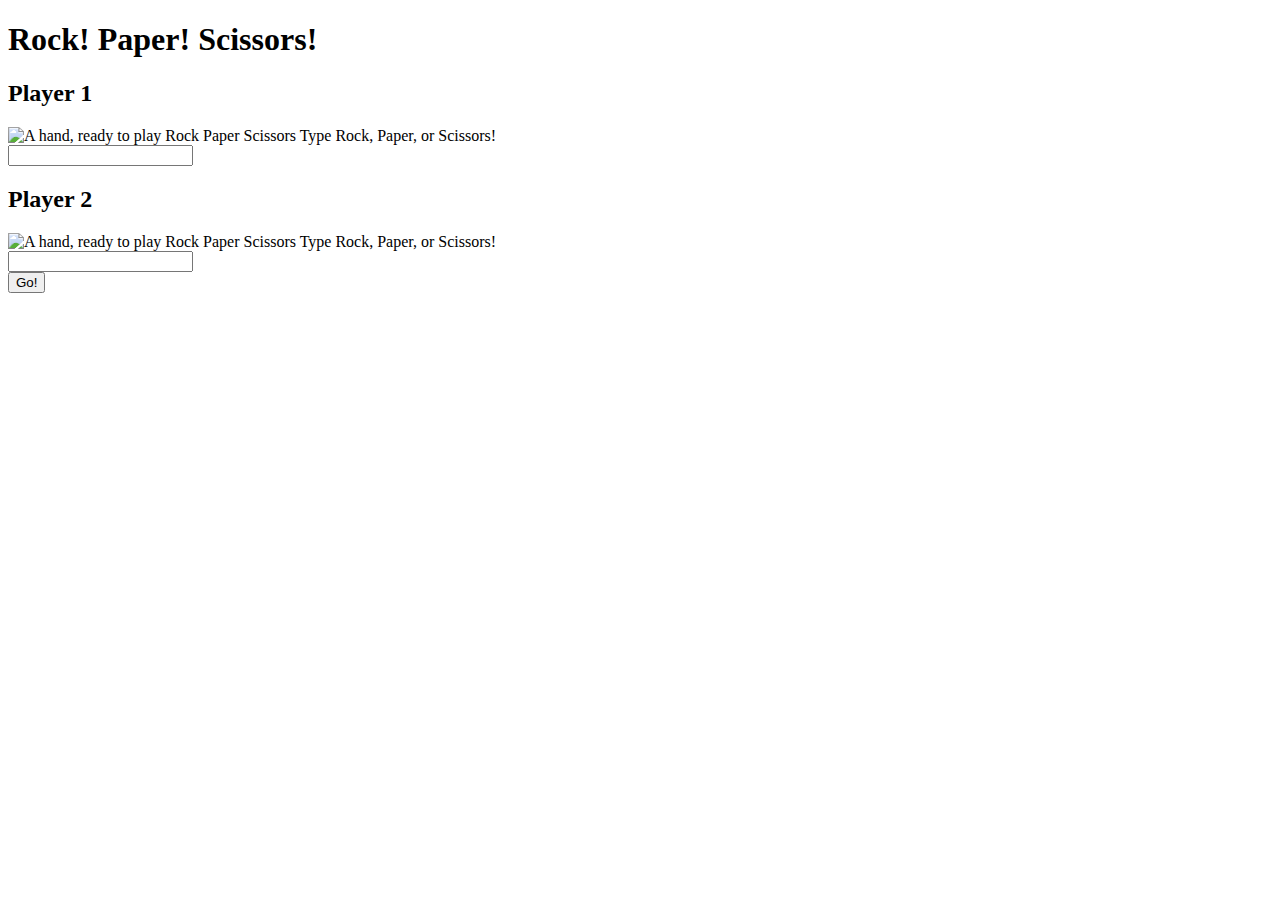
==== index.html @ e9d759a7 "initial, code started, css added" ====
<!DOCTYPE html>
<html>
  <head>
    <meta charset="utf-8">
    <title>Rock Paper Scissors</title>
    <link rel="stylesheet" href="style.css">
    <script src="main.js"></script>
  </head>
  <body>
    <header>
      <h1>Rock! Paper! Scissors!</h1>
    </header>
    <main>
      <section id="player-one-section">
        <h2 class="player-name">
          Player 1
        </h2>
        <img src="." alt="A hand, ready to play Rock Paper Scissors">
        <label for="p1-selection">Type Rock, Paper, or Scissors!</label><br>
        <input type="text" id="p1-selection" name="p1-selection">
      </section>
      <section id="player-one-section">
        <h2 class="player-name">
          Player 2
        </h2>
        <img src="." alt="A hand, ready to play Rock Paper Scissors">
        <label for="p2-selection">Type Rock, Paper, or Scissors!</label><br>
        <input type="text" id="p2-selection" name="p2-selection">
      </section>
      <button onclick="rockPaperScissors()">Go!</button>
      <section id="display-element"></section>
    </main>
  </body>
</html>
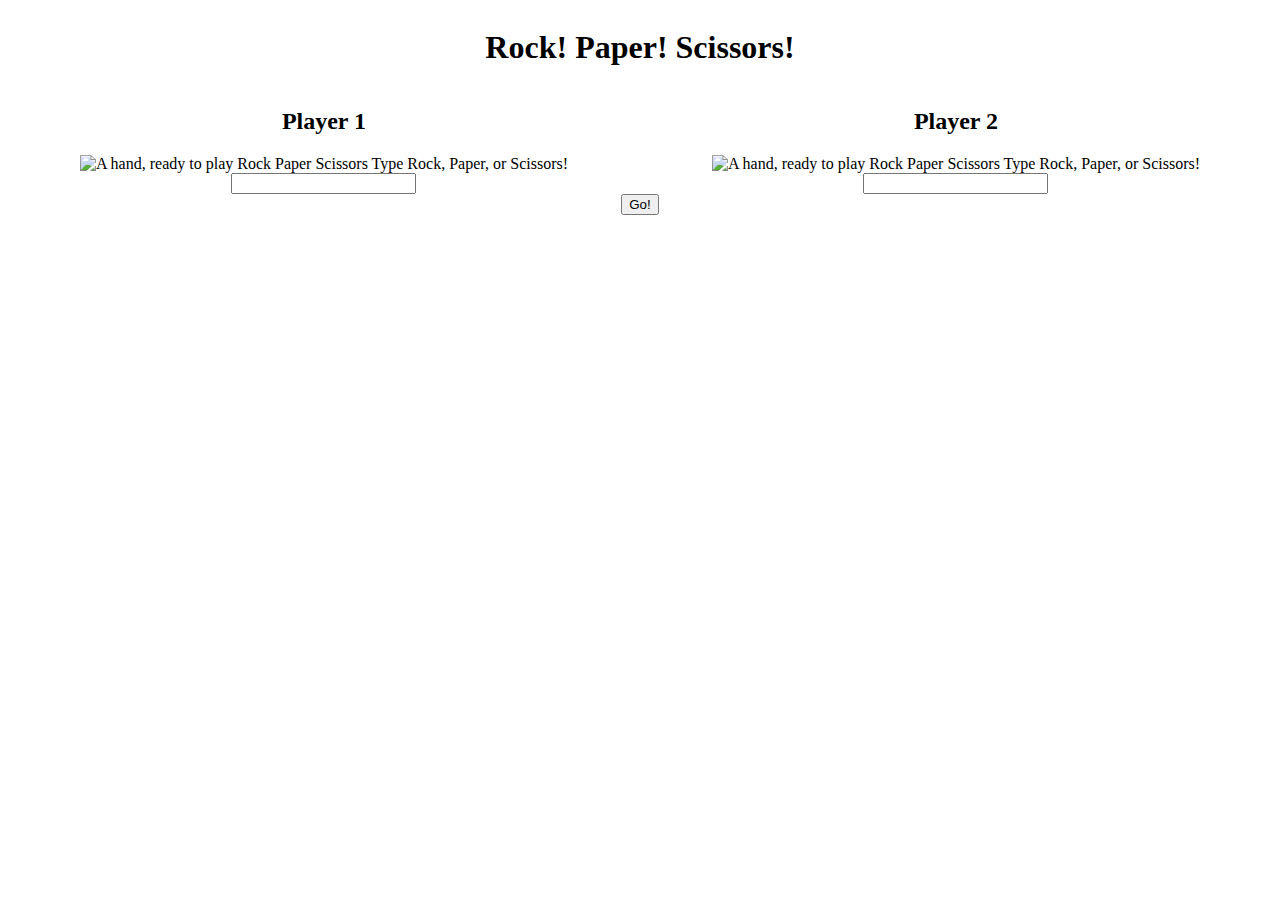
==== commit c5780778: "basic grid playout is done" ====
--- a/index.html
+++ b/index.html
@@ -11,7 +11,7 @@
       <h1>Rock! Paper! Scissors!</h1>
     </header>
     <main>
-      <section id="player-one-section">
+      <section class="player-section" id="player-one-section">
         <h2 class="player-name">
           Player 1
         </h2>
@@ -19,7 +19,7 @@
         <label for="p1-selection">Type Rock, Paper, or Scissors!</label><br>
         <input type="text" id="p1-selection" name="p1-selection">
       </section>
-      <section id="player-one-section">
+      <section class="player-section" id="player-two-section">
         <h2 class="player-name">
           Player 2
         </h2>
@@ -27,8 +27,10 @@
         <label for="p2-selection">Type Rock, Paper, or Scissors!</label><br>
         <input type="text" id="p2-selection" name="p2-selection">
       </section>
-      <button onclick="rockPaperScissors()">Go!</button>
-      <section id="display-element"></section>
+      <section id="result-section">
+        <button onclick="rockPaperScissors()">Go!</button>
+        <section id="display-element"></section>
+      </section>
     </main>
   </body>
 </html>--- a/style.css
+++ b/style.css
@@ -0,0 +1,28 @@
+header {
+  display: grid;
+  justify-content: center;
+}
+
+main {
+  display: grid;
+  grid-template-columns: repeat(2, 1fr);
+  justify-content: center;
+}
+
+#player-one-section {
+  grid-column: 1 / 2;
+}
+
+#player-two-section {
+  grid-column: 2 / 3;
+}
+
+.player-section {
+  justify-self: center;
+  text-align: center;
+}
+
+#result-section {
+  grid-column: 1 / 3;
+  justify-self: center;
+}
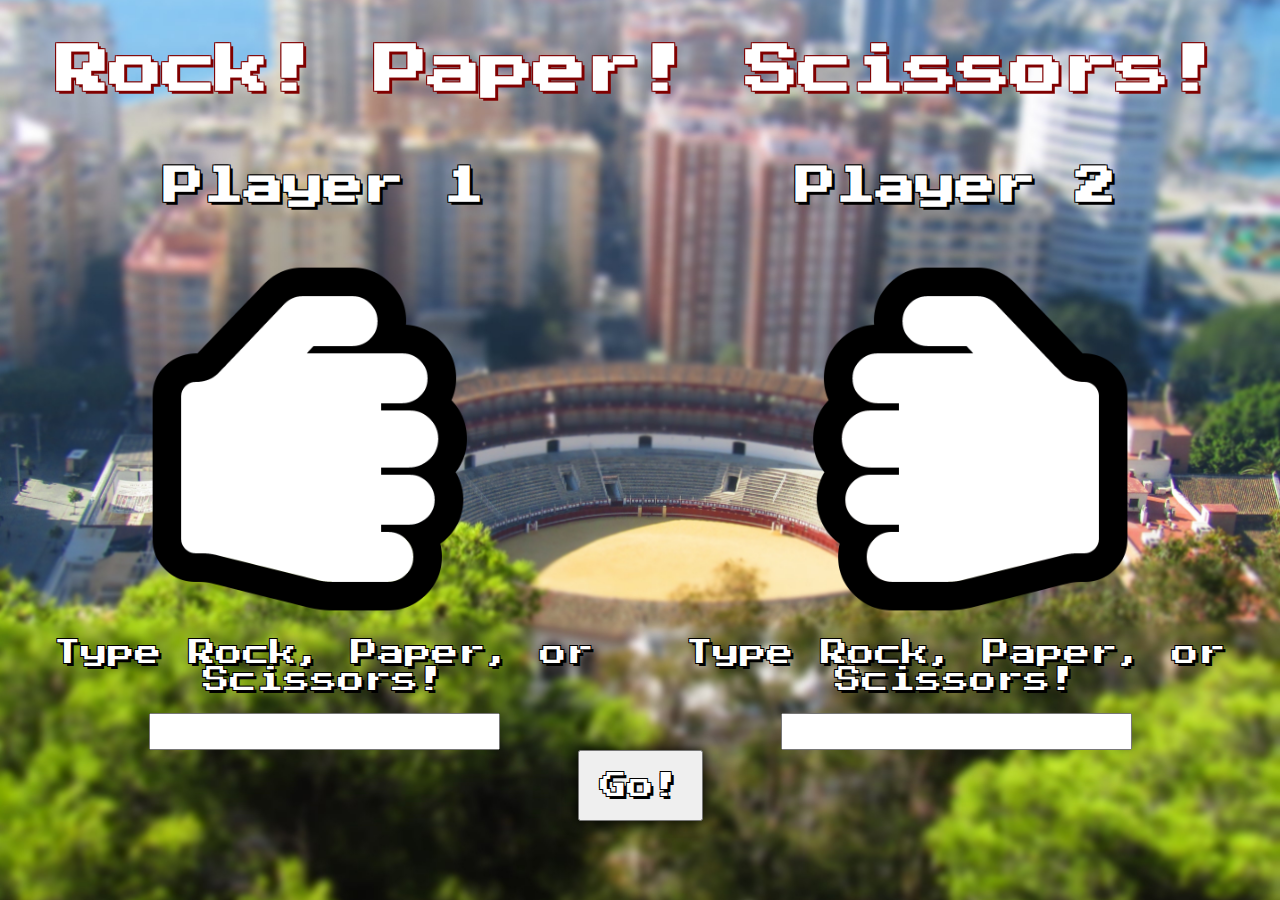
==== commit 937eddda: "images added, main display width styled" ====
--- a/index.html
+++ b/index.html
@@ -4,6 +4,7 @@
     <meta charset="utf-8">
     <title>Rock Paper Scissors</title>
     <link rel="stylesheet" href="style.css">
+    <link href="https://fonts.googleapis.com/css2?family=Press+Start+2P&display=swap" rel="stylesheet">
     <script src="main.js"></script>
   </head>
   <body>
@@ -15,7 +16,7 @@
         <h2 class="player-name">
           Player 1
         </h2>
-        <img src="." alt="A hand, ready to play Rock Paper Scissors">
+        <img class="hand-image" src="./images/hand-rock.png" alt="A hand, ready to play Rock Paper Scissors"><br>
         <label for="p1-selection">Type Rock, Paper, or Scissors!</label><br>
         <input type="text" id="p1-selection" name="p1-selection">
       </section>
@@ -23,13 +24,13 @@
         <h2 class="player-name">
           Player 2
         </h2>
-        <img src="." alt="A hand, ready to play Rock Paper Scissors">
+        <img class="hand-image" src="./images/hand-rock-player-two.png" alt="A hand, ready to play Rock Paper Scissors"><br>
         <label for="p2-selection">Type Rock, Paper, or Scissors!</label><br>
         <input type="text" id="p2-selection" name="p2-selection">
       </section>
       <section id="result-section">
         <button onclick="rockPaperScissors()">Go!</button>
-        <section id="display-element"></section>
+        <section id="display-result"></section>
       </section>
     </main>
   </body>
--- a/style.css
+++ b/style.css
@@ -1,12 +1,27 @@
+html {
+  background-image: url(./images/mark-gosling-stadium-unsplash.jpg);
+  background-attachment: fixed;
+  background-position: center;
+  background-repeat: no-repeat;
+  background-size: cover;
+}
+
 header {
   display: grid;
   justify-content: center;
+  font-family: "Press Start 2P", cursive;
+  color: white;
+  text-shadow: 3px 3px 0 maroon, -1px -1px 0 maroon, 1px -1px 0 maroon,
+    -1px 1px 0 maroon, 1px 1px 0 maroon;
+  font-size: 20pt;
+  text-align: center;
 }
 
 main {
   display: grid;
   grid-template-columns: repeat(2, 1fr);
   justify-content: center;
+  font-family: "Press Start 2P", cursive;
 }
 
 #player-one-section {
@@ -20,9 +35,43 @@
 .player-section {
   justify-self: center;
   text-align: center;
+  color: white;
+  text-shadow: 3px 3px 0 black, -1px -1px 0 black, 1px -1px 0 black,
+    -1px 1px 0 black, 1px 1px 0 black;
+  font-size: 20pt;
+}
+
+input {
+  font-size: 20pt;
+  margin-top: 20px;
+}
+
+.hand-image {
+  max-height: 400px;
+  max-width: auto;
 }
 
 #result-section {
   grid-column: 1 / 3;
   justify-self: center;
+  text-align: center;
+  font-family: "Press Start 2P", cursive;
+  color: white;
+  text-shadow: 3px 3px 0 black, -1px -1px 0 black, 1px -1px 0 black,
+    -1px 1px 0 black, 1px 1px 0 black;
 }
+
+button {
+  padding: 20px;
+  font-family: "Press Start 2P", cursive;
+  color: white;
+  text-shadow: 3px 3px 0 black, -1px -1px 0 black, 1px -1px 0 black,
+    -1px 1px 0 black, 1px 1px 0 black;
+  font-size: 20pt;
+  box-shadow: 0px 0px 10pt 1pt black;
+}
+
+#display-result {
+  margin-top: 40px;
+  font-size: 28pt;
+}
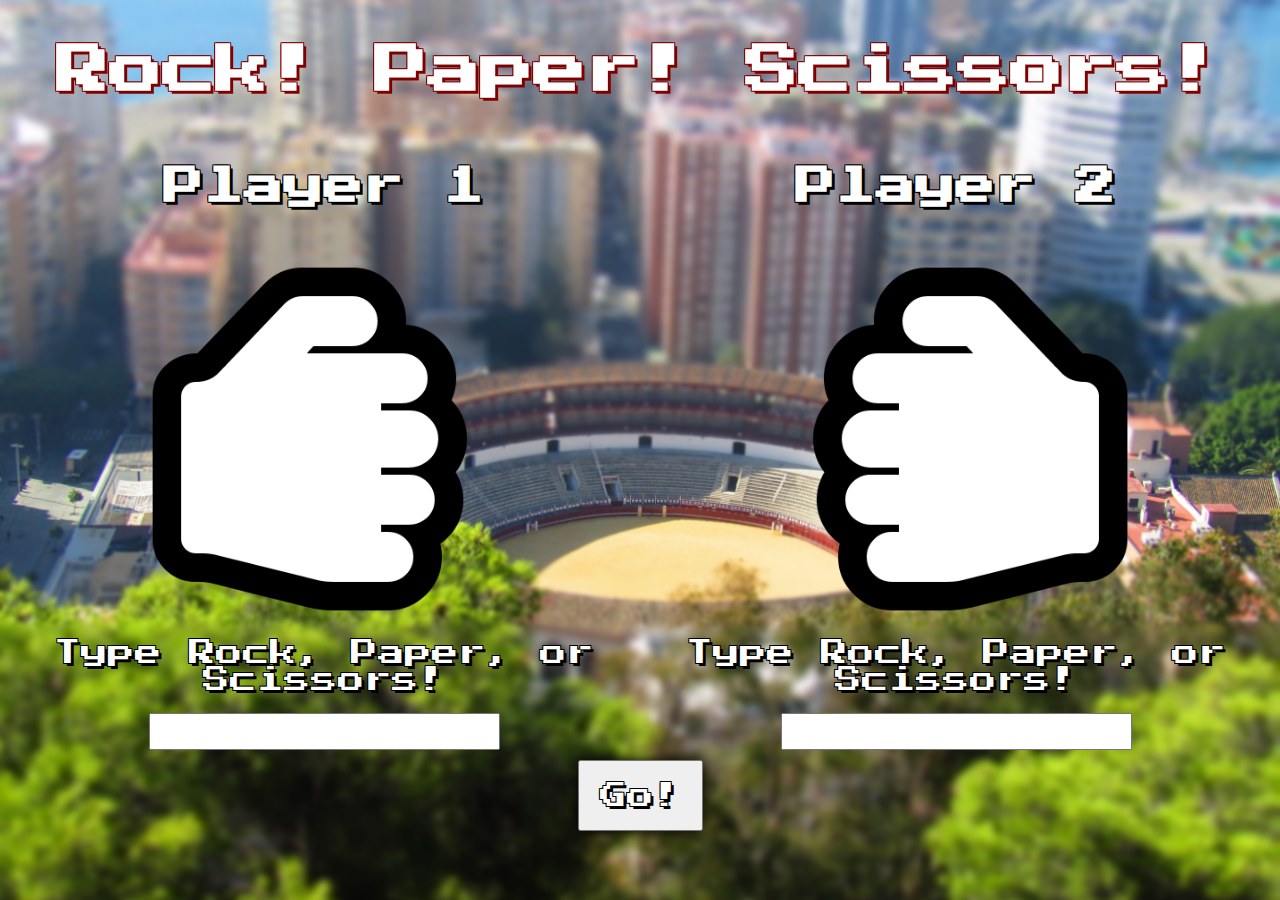
==== commit dc1328cd: "now reactive" ====
--- a/index.html
+++ b/index.html
@@ -4,6 +4,7 @@
     <meta charset="utf-8">
     <title>Rock Paper Scissors</title>
     <link rel="stylesheet" href="style.css">
+    <link rel="stylesheet" href="reactive.css">
     <link href="https://fonts.googleapis.com/css2?family=Press+Start+2P&display=swap" rel="stylesheet">
     <script src="main.js"></script>
   </head>
@@ -16,7 +17,7 @@
         <h2 class="player-name">
           Player 1
         </h2>
-        <img class="hand-image" src="./images/hand-rock.png" alt="A hand, ready to play Rock Paper Scissors"><br>
+        <img class="hand-image" id="left-hand" src="./images/hand-rock.png" alt="A hand, ready to play Rock Paper Scissors"><br>
         <label for="p1-selection">Type Rock, Paper, or Scissors!</label><br>
         <input type="text" id="p1-selection" name="p1-selection">
       </section>
@@ -24,7 +25,7 @@
         <h2 class="player-name">
           Player 2
         </h2>
-        <img class="hand-image" src="./images/hand-rock-player-two.png" alt="A hand, ready to play Rock Paper Scissors"><br>
+        <img class="hand-image" id="right-hand" src="./images/hand-rock-player-two.png" alt="A hand, ready to play Rock Paper Scissors"><br>
         <label for="p2-selection">Type Rock, Paper, or Scissors!</label><br>
         <input type="text" id="p2-selection" name="p2-selection">
       </section>
--- a/style.css
+++ b/style.css
@@ -69,6 +69,7 @@
     -1px 1px 0 black, 1px 1px 0 black;
   font-size: 20pt;
   box-shadow: 0px 0px 10pt 1pt black;
+  margin-top: 10px;
 }
 
 #display-result {
--- a/reactive.css
+++ b/reactive.css
@@ -0,0 +1,36 @@
+@media (max-width: 800px) {
+  input {
+    font-size: 14pt;
+  }
+
+  .hand-image {
+    max-height: 300px;
+  }
+
+  button {
+    margin-top: 20px;
+  }
+}
+
+@media (max-width: 600px) {
+  header {
+    font-size: 16pt;
+  }
+
+  main {
+    grid-template-columns: 1fr;
+  }
+
+  #player-one-section,
+  #player-two-section,
+  #result-section {
+    grid-column: 1 / 2;
+    font-size: 12pt;
+  }
+
+  #left-hand,
+  #right-hand {
+    transform: rotate(90deg);
+    max-height: 200px;
+  }
+}
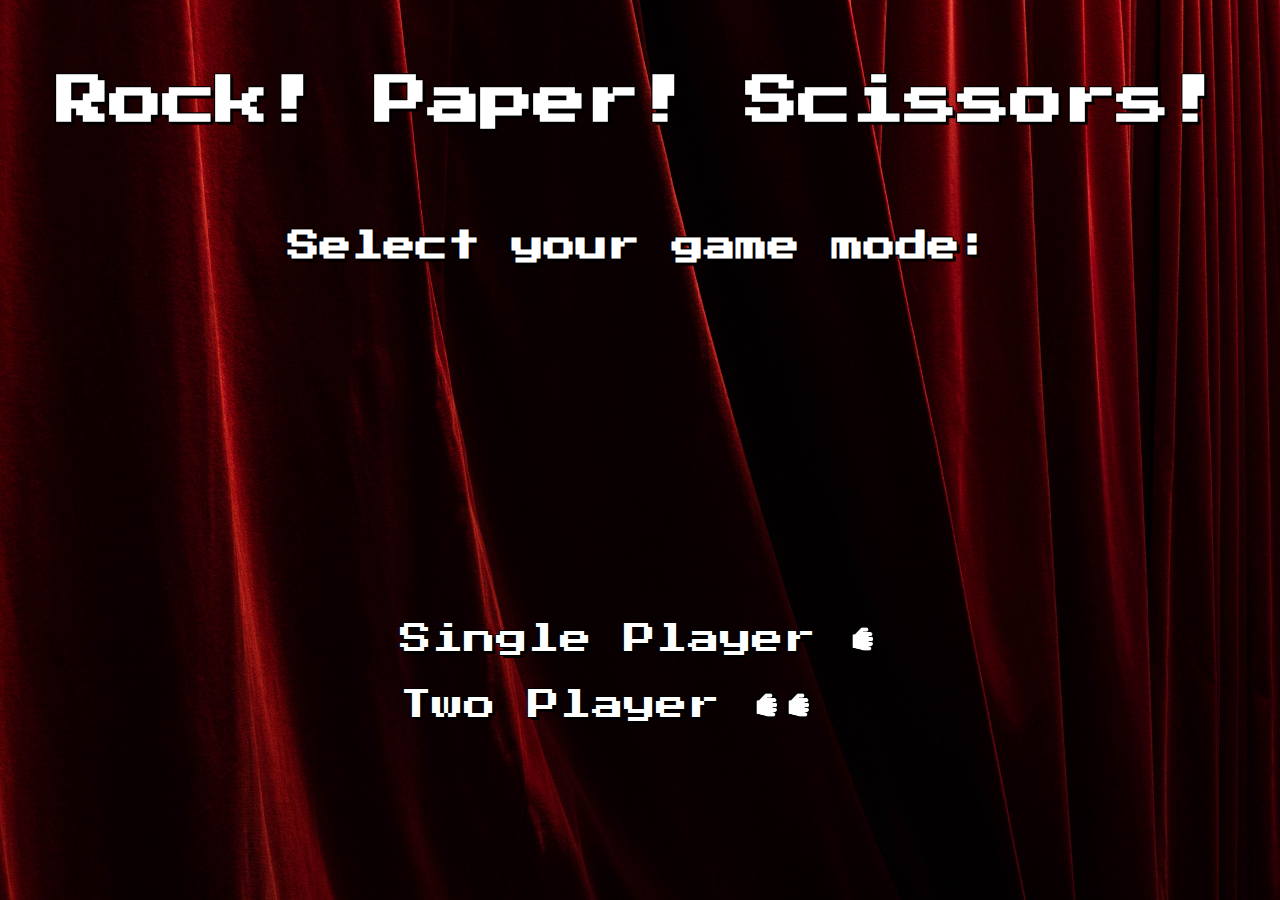
==== commit a4e3c369: "select screen complete" ====
--- a/index.html
+++ b/index.html
@@ -3,36 +3,26 @@
   <head>
     <meta charset="utf-8">
     <title>Rock Paper Scissors</title>
-    <link rel="stylesheet" href="style.css">
+    <link rel="stylesheet" href="select-screen.css">
     <link rel="stylesheet" href="reactive.css">
     <link href="https://fonts.googleapis.com/css2?family=Press+Start+2P&display=swap" rel="stylesheet">
-    <script src="main.js"></script>
+    <link rel="stylesheet" href="https://cdnjs.cloudflare.com/ajax/libs/animate.css/4.1.1/animate.min.css">
   </head>
   <body>
     <header>
       <h1>Rock! Paper! Scissors!</h1>
     </header>
     <main>
-      <section class="player-section" id="player-one-section">
-        <h2 class="player-name">
-          Player 1
-        </h2>
-        <img class="hand-image" id="left-hand" src="./images/hand-rock.png" alt="A hand, ready to play Rock Paper Scissors"><br>
-        <label for="p1-selection">Type Rock, Paper, or Scissors!</label><br>
-        <input type="text" id="p1-selection" name="p1-selection">
-      </section>
-      <section class="player-section" id="player-two-section">
-        <h2 class="player-name">
-          Player 2
-        </h2>
-        <img class="hand-image" id="right-hand" src="./images/hand-rock-player-two.png" alt="A hand, ready to play Rock Paper Scissors"><br>
-        <label for="p2-selection">Type Rock, Paper, or Scissors!</label><br>
-        <input type="text" id="p2-selection" name="p2-selection">
-      </section>
-      <section id="result-section">
-        <button onclick="rockPaperScissors()">Go!</button>
-        <section id="display-result"></section>
+      <h1 id="choose-text">Select your game mode:</h1>
+      <section id="choose-mode-section">
+        <section class="link-wrapper">
+          <a class="choose-link" id="single-link" href="single-player.html">Single Player <img class="choose-hand" src= "./images/hand-rock.png"></a>
+        </section>
+        <section class="link-wrapper">
+          <a class="choose-link" id="two-link" href="two-player.html">Two Player <img class="choose-hand" src= "./images/hand-rock.png"><img class="choose-hand" src= "./images/hand-rock.png"></a>
+        </section>
       </section>
     </main>
+    <script src="website-main.js"></script>
   </body>
 </html>--- a/select-screen.css
+++ b/select-screen.css
@@ -0,0 +1,77 @@
+html {
+  background-image: url(./images/nikola-bikar-cutain-unsplash.jpg);
+  background-attachment: fixed;
+  background-position: center;
+  background-repeat: no-repeat;
+  background-size: cover;
+}
+
+header {
+  display: grid;
+  justify-content: center;
+  font-family: "Press Start 2P", cursive;
+  color: white;
+  text-shadow: 3px 3px 0 black, -1px -1px 0 black, 1px -1px 0 black,
+    -1px 1px 0 black, 1px 1px 0 black;
+  font-size: 20pt;
+  text-align: center;
+}
+
+main {
+  display: grid;
+  grid-template-columns: 1fr;
+  justify-items: center;
+  font-family: "Press Start 2P", cursive;
+  color: white;
+  text-shadow: 3px 3px 0 black, -1px -1px 0 black, 1px -1px 0 black,
+    -1px 1px 0 black, 1px 1px 0 black;
+}
+
+h1 {
+  margin-top: 50pt;
+  text-align: center;
+}
+
+#choose-mode-section {
+  margin-top: 230pt;
+  height: auto;
+  transition: 0.3 ease-in-out;
+}
+
+.link-wrapper {
+  margin-top: 25pt;
+  transition: 0.3 ease-in-out;
+}
+
+.link-wrapper:hover {
+  animation: shakeY;
+  animation-duration: 2s;
+}
+
+.choose-link {
+  text-decoration: none;
+  color: white;
+  font-size: 24pt;
+  margin: 20pt;
+  transition: 0.3 ease-in-out;
+}
+#single-link {
+  transition: 0.3 ease-in-out;
+}
+
+#single-link:hover {
+  color: maroon;
+}
+
+#two-link {
+  margin-top: 25pt;
+  transition: 0.3 ease-in-out;
+}
+
+#two-link:hover {
+  color: rgb(27, 152, 243);
+}
+
+.choose-hand {
+  max-height: 24pt;
+}
--- a/reactive.css
+++ b/reactive.css
@@ -1,3 +1,4 @@
+/* Tablet Settings */
 @media (max-width: 800px) {
   input {
     font-size: 14pt;
@@ -12,6 +13,7 @@
   }
 }
 
+/* Phone Settings */
 @media (max-width: 600px) {
   header {
     font-size: 16pt;
@@ -33,4 +35,8 @@
     transform: rotate(90deg);
     max-height: 200px;
   }
+
+  .choose-link {
+    font-size: 20pt;
+  }
 }
